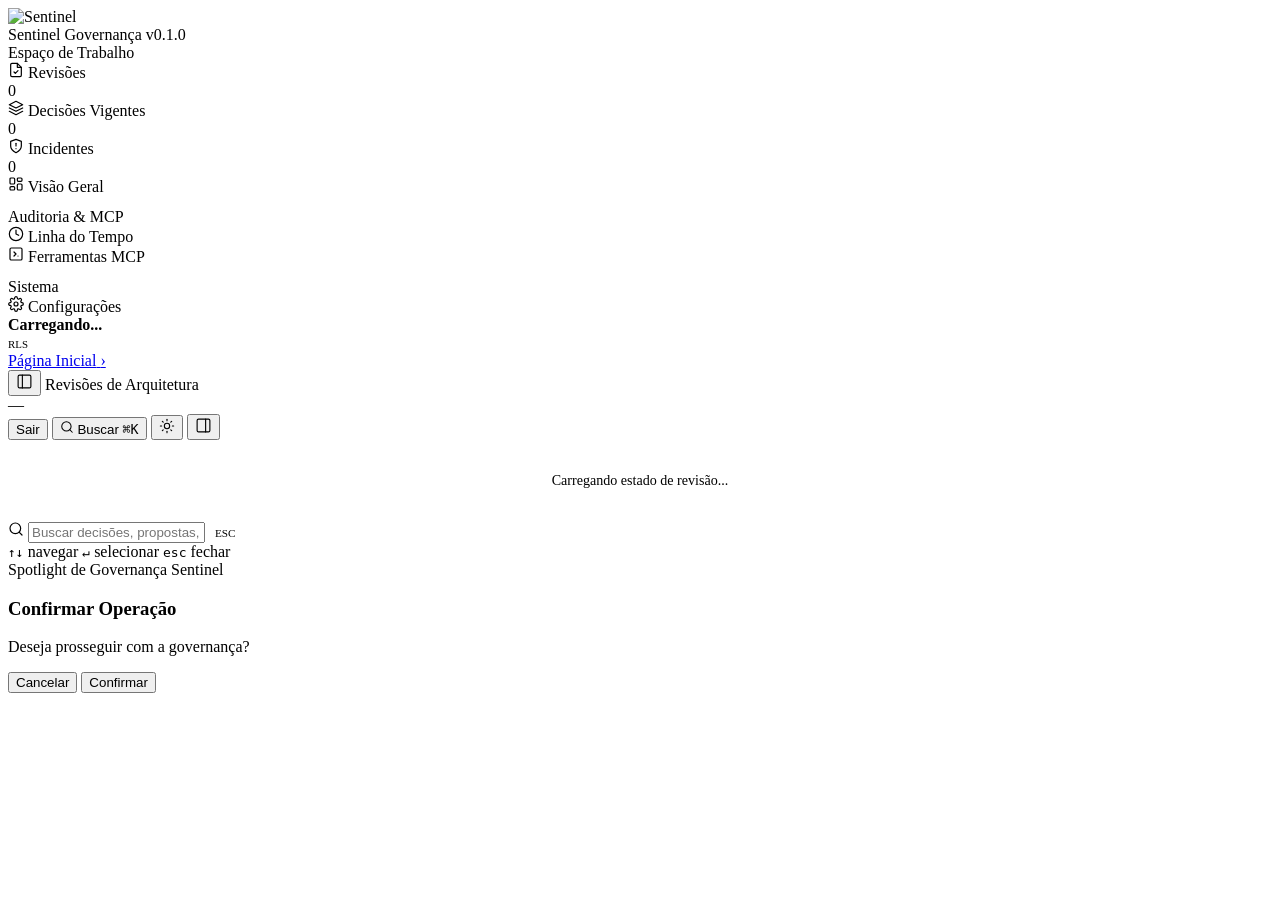
==== src/Sentinel.Api/WebReview/review.html @ 187f4f98 "feat: refatoracao completa de governanca, seguranca RLS, API admin, testes de integracao e simplific" ====
<!DOCTYPE html>
<html lang="pt-BR" data-theme="dark">
<head>
    <meta charset="UTF-8">
    <meta name="viewport" content="width=device-width, initial-scale=1.0">
    <title>Sentinel — Governança e Decisões de Arquitetura</title>
    <link rel="icon" href="/sentinel-verde.svg" type="image/svg+xml">
    <link rel="stylesheet" href="/css/tokens.css">
    <link rel="stylesheet" href="/css/app-shell.css">
    <link rel="stylesheet" href="/css/components.css">
    <link rel="stylesheet" href="/css/views.css">
    <script src="/js/theme-boot.js"></script>
    <script type="module" src="/js/review-boot.js"></script>
</head>
<body>
    <div class="app-viewport">
        <main class="macos-window">
            <aside class="macos-sidebar" id="macos-sidebar">
                <div>
                    <div class="sidebar-header">
                        <div class="sidebar-brand-mark">
                            <img src="/sentinel-verde.svg" alt="Sentinel">
                        </div>
                        <div class="sidebar-brand-text">
                            <span class="sidebar-brand-title">Sentinel</span>
                            <span class="sidebar-brand-badge">Governança v0.1.0</span>
                        </div>
                    </div>

                    <div class="sidebar-nav-scroll">
                        <div class="nav-group-title">Espaço de Trabalho</div>
                        <div class="nav-item active" data-view-nav="reviews">
                            <div class="nav-item-content">
                                <svg width="16" height="16" viewBox="0 0 24 24" fill="none" stroke="currentColor" stroke-width="1.8" stroke-linecap="round" stroke-linejoin="round"><path d="M14 2H6a2 2 0 0 0-2 2v16a2 2 0 0 0 2 2h12a2 2 0 0 0 2-2V8z"/><polyline points="14 2 14 8 20 8"/><path d="m9 15 2 2 4-4"/></svg>
                                <span>Revisões</span>
                            </div>
                            <span class="nav-item-count" id="count-reviews">0</span>
                        </div>
                        <div class="nav-item" data-view-nav="decisions">
                            <div class="nav-item-content">
                                <svg width="16" height="16" viewBox="0 0 24 24" fill="none" stroke="currentColor" stroke-width="1.8" stroke-linecap="round" stroke-linejoin="round"><polygon points="12 2 2 7 12 12 22 7 12 2"/><polyline points="2 17 12 22 22 17"/><polyline points="2 12 12 17 22 12"/></svg>
                                <span>Decisões Vigentes</span>
                            </div>
                            <span class="nav-item-count" id="count-decisions">0</span>
                        </div>
                        <div class="nav-item" data-view-nav="incidents">
                            <div class="nav-item-content">
                                <svg width="16" height="16" viewBox="0 0 24 24" fill="none" stroke="currentColor" stroke-width="1.8" stroke-linecap="round" stroke-linejoin="round"><path d="M12 22s8-4 8-10V5l-8-3-8 3v7c0 6 8 10 8 10z"/><line x1="12" y1="8" x2="12" y2="12"/><line x1="12" y1="16" x2="12.01" y2="16"/></svg>
                                <span>Incidentes</span>
                            </div>
                            <span class="nav-item-count" id="count-incidents">0</span>
                        </div>
                        <div class="nav-item" data-view-nav="overview">
                            <div class="nav-item-content">
                                <svg width="16" height="16" viewBox="0 0 24 24" fill="none" stroke="currentColor" stroke-width="1.8" stroke-linecap="round" stroke-linejoin="round"><rect width="7" height="9" x="3" y="3" rx="1.5"/><rect width="7" height="5" x="14" y="3" rx="1.5"/><rect width="7" height="9" x="14" y="12" rx="1.5"/><rect width="7" height="5" x="3" y="16" rx="1.5"/></svg>
                                <span>Visão Geral</span>
                            </div>
                        </div>

                        <div class="nav-group-title" style="margin-top:0.75rem;">Auditoria & MCP</div>
                        <div class="nav-item" data-view-nav="timeline">
                            <div class="nav-item-content">
                                <svg width="16" height="16" viewBox="0 0 24 24" fill="none" stroke="currentColor" stroke-width="1.8" stroke-linecap="round" stroke-linejoin="round"><circle cx="12" cy="12" r="10"/><polyline points="12 6 12 12 16 14"/></svg>
                                <span>Linha do Tempo</span>
                            </div>
                        </div>
                        <div class="nav-item" data-view-nav="mcp">
                            <div class="nav-item-content">
                                <svg width="16" height="16" viewBox="0 0 24 24" fill="none" stroke="currentColor" stroke-width="1.8" stroke-linecap="round" stroke-linejoin="round"><rect width="18" height="18" x="3" y="3" rx="2"/><path d="m9 9 3 3-3 3"/><path d="M15 15h.01"/></svg>
                                <span>Ferramentas MCP</span>
                            </div>
                        </div>

                        <div class="nav-group-title" style="margin-top:0.75rem;">Sistema</div>
                        <div class="nav-item" data-view-nav="settings">
                            <div class="nav-item-content">
                                <svg width="16" height="16" viewBox="0 0 24 24" fill="none" stroke="currentColor" stroke-width="1.8" stroke-linecap="round" stroke-linejoin="round"><circle cx="12" cy="12" r="3"/><path d="M19.4 15a1.65 1.65 0 0 0 .33 1.82l.06.06a2 2 0 0 1 0 2.83 2 2 0 0 1-2.83 0l-.06-.06a1.65 1.65 0 0 0-1.82-.33 1.65 1.65 0 0 0-1 1.51V21a2 2 0 0 1-2 2 2 2 0 0 1-2-2v-.09A1.65 1.65 0 0 0 9 19.4a1.65 1.65 0 0 0-1.82.33l-.06.06a2 2 0 0 1-2.83 0 2 2 0 0 1 0-2.83l.06-.06a1.65 1.65 0 0 0 .33-1.82 1.65 1.65 0 0 0-1.51-1H3a2 2 0 0 1-2-2 2 2 0 0 1 2-2h.09A1.65 1.65 0 0 0 4.6 9a1.65 1.65 0 0 0-.33-1.82l-.06-.06a2 2 0 0 1 0-2.83 2 2 0 0 1 2.83 0l.06.06a1.65 1.65 0 0 0 1.82.33H9a1.65 1.65 0 0 0 1-1.51V3a2 2 0 0 1 2-2 2 2 0 0 1 2 2v.09a1.65 1.65 0 0 0 1 1.51 1.65 1.65 0 0 0 1.82-.33l.06-.06a2 2 0 0 1 2.83 0 2 2 0 0 1 0 2.83l-.06.06a1.65 1.65 0 0 0-.33 1.82V9a1.65 1.65 0 0 0 1.51 1H21a2 2 0 0 1 2 2 2 2 0 0 1-2 2h-.09a1.65 1.65 0 0 0-1.51 1z"/></svg>
                                <span>Configurações</span>
                            </div>
                        </div>
                    </div>
                </div>

                <div class="sidebar-footer">
                    <div class="workspace-pill">
                        <div class="workspace-pill-left">
                            <span class="workspace-dot"></span>
                            <span id="workspace-selector"><span style="font-weight:600;">Carregando...</span></span>
                        </div>
                        <span style="font-family:var(--font-mono);font-size:0.68rem;color:var(--status-success);">RLS</span>
                    </div>
                    <a href="/" class="sidebar-home-link">
                        <span>Página Inicial</span>
                        <span>›</span>
                    </a>
                </div>
            </aside>

            <section class="macos-main">
                <header class="macos-toolbar">
                    <div class="toolbar-left">
                        <button id="sidebar-toggle-btn" class="toolbar-icon-btn active" title="Alternar Barra Lateral">
                            <svg width="17" height="17" viewBox="0 0 24 24" fill="none" stroke="currentColor" stroke-width="1.6" stroke-linecap="round" stroke-linejoin="round"><rect width="18" height="18" x="3" y="3" rx="2"/><path d="M9 3v18"/></svg>
                        </button>
                        <span class="toolbar-title" id="toolbar-view-title">Revisões de Arquitetura</span>
                    </div>
                    <div class="toolbar-right">
                        <div class="toolbar-user" id="toolbar-user" title="Usuário autenticado na sessão web">
                            <span class="toolbar-user-dot"></span>
                            <span class="toolbar-user-name" id="user-subject">—</span>
                            <span class="toolbar-user-role" id="user-role"></span>
                        </div>
                        <button id="logout-btn" type="button" class="toolbar-text-btn" data-action="logout" title="Encerrar sessão">Sair</button>
                        <button id="toolbar-search-trigger" class="toolbar-search-btn">
                            <svg width="14" height="14" viewBox="0 0 24 24" fill="none" stroke="currentColor" stroke-width="1.8" stroke-linecap="round" stroke-linejoin="round"><circle cx="11" cy="11" r="8"/><line x1="21" y1="21" x2="16.65" y2="16.65"/></svg>
                            <span>Buscar</span>
                            <kbd class="toolbar-search-kbd">⌘K</kbd>
                        </button>
                        <button id="theme-toggle-btn" class="toolbar-icon-btn" title="Alternar Tema">
                            <svg width="16" height="16" viewBox="0 0 24 24" fill="none" stroke="currentColor" stroke-width="1.6" stroke-linecap="round" stroke-linejoin="round"><circle cx="12" cy="12" r="4"/><path d="M12 2v2"/><path d="M12 20v2"/><path d="m4.93 4.93 1.41 1.41"/><path d="m17.66 17.66 1.41 1.41"/><path d="M2 12h2"/><path d="M20 12h2"/><path d="m6.34 17.66-1.41 1.41"/><path d="m19.07 4.93-1.41 1.41"/></svg>
                        </button>
                        <button id="inspector-toggle-btn" class="toolbar-icon-btn active" title="Alternar Painel Inspetor">
                            <svg width="17" height="17" viewBox="0 0 24 24" fill="none" stroke="currentColor" stroke-width="1.6" stroke-linecap="round" stroke-linejoin="round"><rect width="18" height="18" x="3" y="3" rx="2"/><path d="M15 3v18"/></svg>
                        </button>
                    </div>
                </header>

                <div class="content-body" id="content-body">
                    <div style="flex:1;display:flex;align-items:center;justify-content:center;padding:2rem;color:var(--text-tertiary);font-size:0.88rem;">Carregando estado de revisão...</div>
                </div>
            </section>

            <aside class="macos-inspector" id="macos-inspector">
            </aside>
        </main>
    </div>

    <div id="command-palette" class="command-palette-backdrop">
        <div class="command-palette-box">
            <div class="command-search-wrap">
                <svg width="16" height="16" viewBox="0 0 24 24" fill="none" stroke="currentColor" stroke-width="1.8" stroke-linecap="round" stroke-linejoin="round" style="color:var(--text-tertiary);"><circle cx="11" cy="11" r="8"/><line x1="21" y1="21" x2="16.65" y2="16.65"/></svg>
                <input id="command-search-input" class="command-search-input" type="text" placeholder="Buscar decisões, propostas, incidentes ou comandos..." autocomplete="off">
                <span style="font-family:var(--font-mono);font-size:0.7rem;color:var(--text-tertiary);background:var(--bg-surface-secondary);padding:2px 6px;border-radius:4px;">ESC</span>
            </div>
            <div id="command-results" class="command-results-scroll">
            </div>
            <div class="command-footer">
                <div class="command-shortcuts">
                    <span><kbd>↑</kbd><kbd>↓</kbd> navegar</span>
                    <span><kbd>↵</kbd> selecionar</span>
                    <span><kbd>esc</kbd> fechar</span>
                </div>
                <span>Spotlight de Governança Sentinel</span>
            </div>
        </div>
    </div>

    <div id="modal-dialog" class="modal-dialog-backdrop">
        <div class="modal-dialog-box">
            <div>
                <h3 id="modal-title" class="modal-dialog-title">Confirmar Operação</h3>
                <p id="modal-desc" class="modal-dialog-desc" style="margin-top:0.4rem;">Deseja prosseguir com a governança?</p>
            </div>
            <div id="modal-input-wrap" style="display:none;">
                <textarea id="modal-reason-input" class="modal-dialog-textarea" maxlength="1000" aria-describedby="modal-reason-hint" placeholder="Descreva a justificativa técnica para o arquivamento da proposta..."></textarea>
                <div id="modal-reason-hint" class="modal-reason-hint" aria-live="polite">0/1000</div>
            </div>
            <div class="modal-dialog-actions">
                <button id="modal-cancel-btn" class="btn-macos btn-macos-secondary">Cancelar</button>
                <button id="modal-confirm-btn" class="btn-macos btn-macos-primary">Confirmar</button>
            </div>
        </div>
    </div>

    <div id="toast-container" class="toast-container"></div>

</body>
</html>
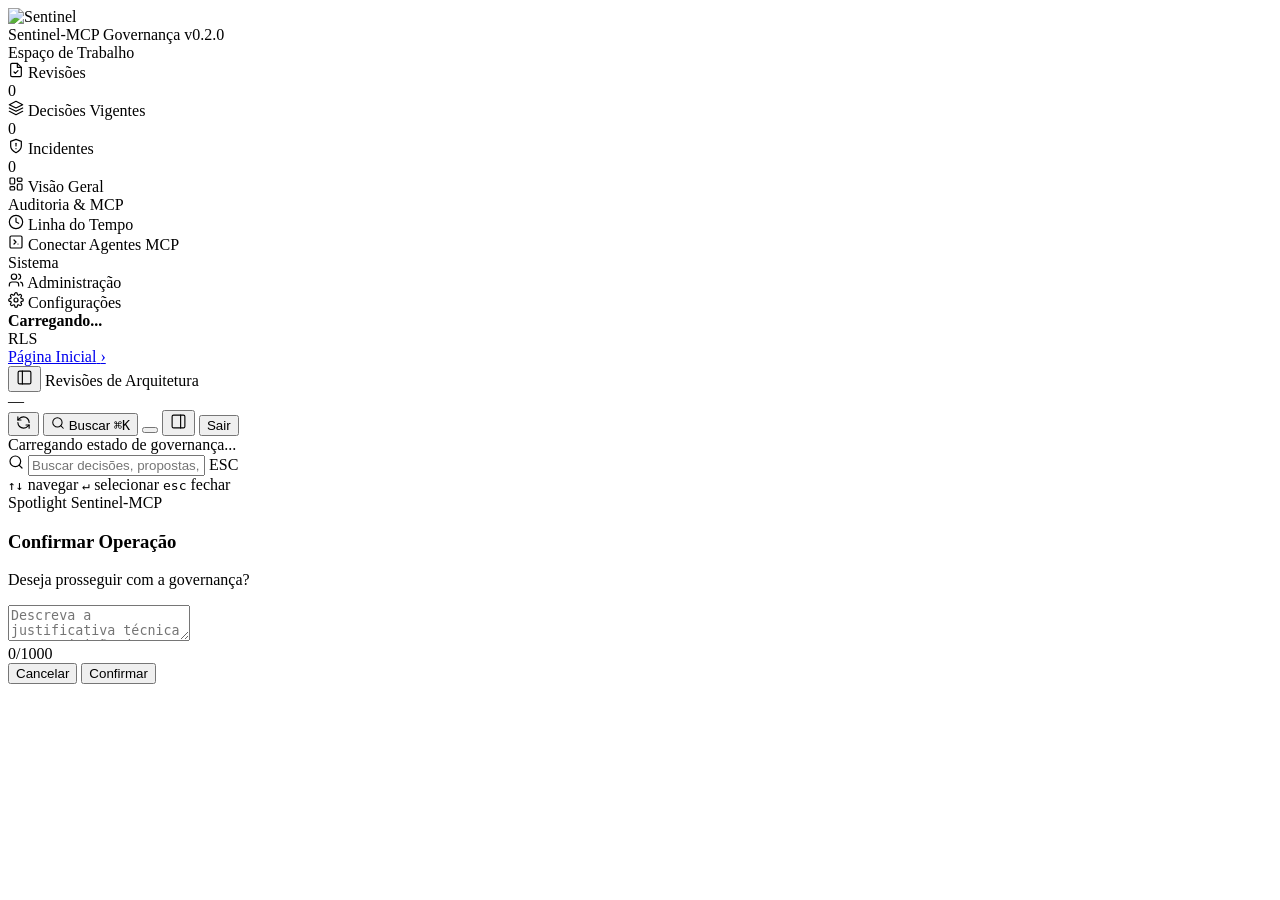
==== commit cc77c305: "feat: interoperabilidade MCP multi-modelo (Codex/STDIO/SDK), nova UI web, correcoes admin/RLS e docu" ====
--- a/src/Sentinel.Api/WebReview/review.html
+++ b/src/Sentinel.Api/WebReview/review.html
@@ -3,7 +3,7 @@
 <head>
     <meta charset="UTF-8">
     <meta name="viewport" content="width=device-width, initial-scale=1.0">
-    <title>Sentinel — Governança e Decisões de Arquitetura</title>
+    <title>Sentinel-MCP — Console de Governança</title>
     <link rel="icon" href="/sentinel-verde.svg" type="image/svg+xml">
     <link rel="stylesheet" href="/css/tokens.css">
     <link rel="stylesheet" href="/css/app-shell.css">
@@ -16,63 +16,69 @@
     <div class="app-viewport">
         <main class="macos-window">
             <aside class="macos-sidebar" id="macos-sidebar">
-                <div>
+                <div class="sidebar-top">
                     <div class="sidebar-header">
                         <div class="sidebar-brand-mark">
                             <img src="/sentinel-verde.svg" alt="Sentinel">
                         </div>
                         <div class="sidebar-brand-text">
-                            <span class="sidebar-brand-title">Sentinel</span>
-                            <span class="sidebar-brand-badge">Governança v0.1.0</span>
+                            <span class="sidebar-brand-title">Sentinel-MCP</span>
+                            <span class="sidebar-brand-badge">Governança v0.2.0</span>
                         </div>
                     </div>
 
                     <div class="sidebar-nav-scroll">
                         <div class="nav-group-title">Espaço de Trabalho</div>
-                        <div class="nav-item active" data-view-nav="reviews">
+                        <div class="nav-item active" data-view-nav="reviews" role="button" tabindex="0">
                             <div class="nav-item-content">
                                 <svg width="16" height="16" viewBox="0 0 24 24" fill="none" stroke="currentColor" stroke-width="1.8" stroke-linecap="round" stroke-linejoin="round"><path d="M14 2H6a2 2 0 0 0-2 2v16a2 2 0 0 0 2 2h12a2 2 0 0 0 2-2V8z"/><polyline points="14 2 14 8 20 8"/><path d="m9 15 2 2 4-4"/></svg>
                                 <span>Revisões</span>
                             </div>
                             <span class="nav-item-count" id="count-reviews">0</span>
                         </div>
-                        <div class="nav-item" data-view-nav="decisions">
+                        <div class="nav-item" data-view-nav="decisions" role="button" tabindex="0">
                             <div class="nav-item-content">
                                 <svg width="16" height="16" viewBox="0 0 24 24" fill="none" stroke="currentColor" stroke-width="1.8" stroke-linecap="round" stroke-linejoin="round"><polygon points="12 2 2 7 12 12 22 7 12 2"/><polyline points="2 17 12 22 22 17"/><polyline points="2 12 12 17 22 12"/></svg>
                                 <span>Decisões Vigentes</span>
                             </div>
                             <span class="nav-item-count" id="count-decisions">0</span>
                         </div>
-                        <div class="nav-item" data-view-nav="incidents">
+                        <div class="nav-item" data-view-nav="incidents" role="button" tabindex="0">
                             <div class="nav-item-content">
                                 <svg width="16" height="16" viewBox="0 0 24 24" fill="none" stroke="currentColor" stroke-width="1.8" stroke-linecap="round" stroke-linejoin="round"><path d="M12 22s8-4 8-10V5l-8-3-8 3v7c0 6 8 10 8 10z"/><line x1="12" y1="8" x2="12" y2="12"/><line x1="12" y1="16" x2="12.01" y2="16"/></svg>
                                 <span>Incidentes</span>
                             </div>
                             <span class="nav-item-count" id="count-incidents">0</span>
                         </div>
-                        <div class="nav-item" data-view-nav="overview">
+                        <div class="nav-item" data-view-nav="overview" role="button" tabindex="0">
                             <div class="nav-item-content">
                                 <svg width="16" height="16" viewBox="0 0 24 24" fill="none" stroke="currentColor" stroke-width="1.8" stroke-linecap="round" stroke-linejoin="round"><rect width="7" height="9" x="3" y="3" rx="1.5"/><rect width="7" height="5" x="14" y="3" rx="1.5"/><rect width="7" height="9" x="14" y="12" rx="1.5"/><rect width="7" height="5" x="3" y="16" rx="1.5"/></svg>
                                 <span>Visão Geral</span>
                             </div>
                         </div>
 
-                        <div class="nav-group-title" style="margin-top:0.75rem;">Auditoria & MCP</div>
-                        <div class="nav-item" data-view-nav="timeline">
+                        <div class="nav-group-title nav-group-spaced">Auditoria &amp; MCP</div>
+                        <div class="nav-item" data-view-nav="timeline" role="button" tabindex="0">
                             <div class="nav-item-content">
                                 <svg width="16" height="16" viewBox="0 0 24 24" fill="none" stroke="currentColor" stroke-width="1.8" stroke-linecap="round" stroke-linejoin="round"><circle cx="12" cy="12" r="10"/><polyline points="12 6 12 12 16 14"/></svg>
                                 <span>Linha do Tempo</span>
                             </div>
                         </div>
-                        <div class="nav-item" data-view-nav="mcp">
+                        <div class="nav-item" data-view-nav="mcp" role="button" tabindex="0">
                             <div class="nav-item-content">
                                 <svg width="16" height="16" viewBox="0 0 24 24" fill="none" stroke="currentColor" stroke-width="1.8" stroke-linecap="round" stroke-linejoin="round"><rect width="18" height="18" x="3" y="3" rx="2"/><path d="m9 9 3 3-3 3"/><path d="M15 15h.01"/></svg>
-                                <span>Ferramentas MCP</span>
+                                <span>Conectar Agentes MCP</span>
                             </div>
                         </div>
 
-                        <div class="nav-group-title" style="margin-top:0.75rem;">Sistema</div>
-                        <div class="nav-item" data-view-nav="settings">
+                        <div class="nav-group-title nav-group-spaced">Sistema</div>
+                        <div class="nav-item" data-view-nav="admin" role="button" tabindex="0">
+                            <div class="nav-item-content">
+                                <svg width="16" height="16" viewBox="0 0 24 24" fill="none" stroke="currentColor" stroke-width="1.8" stroke-linecap="round" stroke-linejoin="round"><path d="M16 21v-2a4 4 0 0 0-4-4H6a4 4 0 0 0-4 4v2"/><circle cx="9" cy="7" r="4"/><path d="M22 21v-2a4 4 0 0 0-3-3.87"/><path d="M16 3.13a4 4 0 0 1 0 7.75"/></svg>
+                                <span>Administração</span>
+                            </div>
+                        </div>
+                        <div class="nav-item" data-view-nav="settings" role="button" tabindex="0">
                             <div class="nav-item-content">
                                 <svg width="16" height="16" viewBox="0 0 24 24" fill="none" stroke="currentColor" stroke-width="1.8" stroke-linecap="round" stroke-linejoin="round"><circle cx="12" cy="12" r="3"/><path d="M19.4 15a1.65 1.65 0 0 0 .33 1.82l.06.06a2 2 0 0 1 0 2.83 2 2 0 0 1-2.83 0l-.06-.06a1.65 1.65 0 0 0-1.82-.33 1.65 1.65 0 0 0-1 1.51V21a2 2 0 0 1-2 2 2 2 0 0 1-2-2v-.09A1.65 1.65 0 0 0 9 19.4a1.65 1.65 0 0 0-1.82.33l-.06.06a2 2 0 0 1-2.83 0 2 2 0 0 1 0-2.83l.06-.06a1.65 1.65 0 0 0 .33-1.82 1.65 1.65 0 0 0-1.51-1H3a2 2 0 0 1-2-2 2 2 0 0 1 2-2h.09A1.65 1.65 0 0 0 4.6 9a1.65 1.65 0 0 0-.33-1.82l-.06-.06a2 2 0 0 1 0-2.83 2 2 0 0 1 2.83 0l.06.06a1.65 1.65 0 0 0 1.82.33H9a1.65 1.65 0 0 0 1-1.51V3a2 2 0 0 1 2-2 2 2 0 0 1 2 2v.09a1.65 1.65 0 0 0 1 1.51 1.65 1.65 0 0 0 1.82-.33l.06-.06a2 2 0 0 1 2.83 0 2 2 0 0 1 0 2.83l-.06.06a1.65 1.65 0 0 0-.33 1.82V9a1.65 1.65 0 0 0 1.51 1H21a2 2 0 0 1 2 2 2 2 0 0 1-2 2h-.09a1.65 1.65 0 0 0-1.51 1z"/></svg>
                                 <span>Configurações</span>
@@ -87,11 +93,11 @@
                             <span class="workspace-dot"></span>
                             <span id="workspace-selector"><span style="font-weight:600;">Carregando...</span></span>
                         </div>
-                        <span style="font-family:var(--font-mono);font-size:0.68rem;color:var(--status-success);">RLS</span>
+                        <span class="workspace-rls-tag">RLS</span>
                     </div>
                     <a href="/" class="sidebar-home-link">
                         <span>Página Inicial</span>
-                        <span>›</span>
+                        <span>&rsaquo;</span>
                     </a>
                 </div>
             </aside>
@@ -99,7 +105,7 @@
             <section class="macos-main">
                 <header class="macos-toolbar">
                     <div class="toolbar-left">
-                        <button id="sidebar-toggle-btn" class="toolbar-icon-btn active" title="Alternar Barra Lateral">
+                        <button id="sidebar-toggle-btn" type="button" class="toolbar-icon-btn active" title="Alternar Barra Lateral">
                             <svg width="17" height="17" viewBox="0 0 24 24" fill="none" stroke="currentColor" stroke-width="1.6" stroke-linecap="round" stroke-linejoin="round"><rect width="18" height="18" x="3" y="3" rx="2"/><path d="M9 3v18"/></svg>
                         </button>
                         <span class="toolbar-title" id="toolbar-view-title">Revisões de Arquitetura</span>
@@ -107,31 +113,31 @@
                     <div class="toolbar-right">
                         <div class="toolbar-user" id="toolbar-user" title="Usuário autenticado na sessão web">
                             <span class="toolbar-user-dot"></span>
-                            <span class="toolbar-user-name" id="user-subject">—</span>
+                            <span class="toolbar-user-name" id="user-subject">&mdash;</span>
                             <span class="toolbar-user-role" id="user-role"></span>
                         </div>
-                        <button id="logout-btn" type="button" class="toolbar-text-btn" data-action="logout" title="Encerrar sessão">Sair</button>
-                        <button id="toolbar-search-trigger" class="toolbar-search-btn">
+                        <button id="refresh-state-btn" type="button" class="toolbar-icon-btn" data-action="refresh-state" title="Atualizar dados do servidor">
+                            <svg width="15" height="15" viewBox="0 0 24 24" fill="none" stroke="currentColor" stroke-width="1.8" stroke-linecap="round" stroke-linejoin="round"><path d="M21 12a9 9 0 0 0-9-9 9.75 9.75 0 0 0-6.74 2.74L3 8"/><path d="M3 3v5h5"/><path d="M3 12a9 9 0 0 0 9 9 9.75 9.75 0 0 0 6.74-2.74L21 16"/><path d="M16 16h5v5"/></svg>
+                        </button>
+                        <button id="toolbar-search-trigger" type="button" class="toolbar-search-btn">
                             <svg width="14" height="14" viewBox="0 0 24 24" fill="none" stroke="currentColor" stroke-width="1.8" stroke-linecap="round" stroke-linejoin="round"><circle cx="11" cy="11" r="8"/><line x1="21" y1="21" x2="16.65" y2="16.65"/></svg>
                             <span>Buscar</span>
-                            <kbd class="toolbar-search-kbd">⌘K</kbd>
+                            <kbd class="toolbar-search-kbd">&#8984;K</kbd>
                         </button>
-                        <button id="theme-toggle-btn" class="toolbar-icon-btn" title="Alternar Tema">
-                            <svg width="16" height="16" viewBox="0 0 24 24" fill="none" stroke="currentColor" stroke-width="1.6" stroke-linecap="round" stroke-linejoin="round"><circle cx="12" cy="12" r="4"/><path d="M12 2v2"/><path d="M12 20v2"/><path d="m4.93 4.93 1.41 1.41"/><path d="m17.66 17.66 1.41 1.41"/><path d="M2 12h2"/><path d="M20 12h2"/><path d="m6.34 17.66-1.41 1.41"/><path d="m19.07 4.93-1.41 1.41"/></svg>
-                        </button>
-                        <button id="inspector-toggle-btn" class="toolbar-icon-btn active" title="Alternar Painel Inspetor">
+                        <button id="theme-toggle-btn" type="button" class="toolbar-icon-btn" title="Alternar Tema"></button>
+                        <button id="inspector-toggle-btn" type="button" class="toolbar-icon-btn active" title="Alternar Painel Inspetor">
                             <svg width="17" height="17" viewBox="0 0 24 24" fill="none" stroke="currentColor" stroke-width="1.6" stroke-linecap="round" stroke-linejoin="round"><rect width="18" height="18" x="3" y="3" rx="2"/><path d="M15 3v18"/></svg>
                         </button>
+                        <button id="logout-btn" type="button" class="toolbar-text-btn" data-action="logout" title="Encerrar sessão">Sair</button>
                     </div>
                 </header>
 
                 <div class="content-body" id="content-body">
-                    <div style="flex:1;display:flex;align-items:center;justify-content:center;padding:2rem;color:var(--text-tertiary);font-size:0.88rem;">Carregando estado de revisão...</div>
+                    <div class="content-loading-state">Carregando estado de governança...</div>
                 </div>
             </section>
 
-            <aside class="macos-inspector" id="macos-inspector">
-            </aside>
+            <aside class="macos-inspector" id="macos-inspector"></aside>
         </main>
     </div>
 
@@ -140,17 +146,16 @@
             <div class="command-search-wrap">
                 <svg width="16" height="16" viewBox="0 0 24 24" fill="none" stroke="currentColor" stroke-width="1.8" stroke-linecap="round" stroke-linejoin="round" style="color:var(--text-tertiary);"><circle cx="11" cy="11" r="8"/><line x1="21" y1="21" x2="16.65" y2="16.65"/></svg>
                 <input id="command-search-input" class="command-search-input" type="text" placeholder="Buscar decisões, propostas, incidentes ou comandos..." autocomplete="off">
-                <span style="font-family:var(--font-mono);font-size:0.7rem;color:var(--text-tertiary);background:var(--bg-surface-secondary);padding:2px 6px;border-radius:4px;">ESC</span>
+                <span class="command-esc-badge">ESC</span>
             </div>
-            <div id="command-results" class="command-results-scroll">
-            </div>
+            <div id="command-results" class="command-results-scroll"></div>
             <div class="command-footer">
                 <div class="command-shortcuts">
-                    <span><kbd>↑</kbd><kbd>↓</kbd> navegar</span>
-                    <span><kbd>↵</kbd> selecionar</span>
+                    <span><kbd>&uarr;</kbd><kbd>&darr;</kbd> navegar</span>
+                    <span><kbd>&crarr;</kbd> selecionar</span>
                     <span><kbd>esc</kbd> fechar</span>
                 </div>
-                <span>Spotlight de Governança Sentinel</span>
+                <span>Spotlight Sentinel-MCP</span>
             </div>
         </div>
     </div>
@@ -159,20 +164,19 @@
         <div class="modal-dialog-box">
             <div>
                 <h3 id="modal-title" class="modal-dialog-title">Confirmar Operação</h3>
-                <p id="modal-desc" class="modal-dialog-desc" style="margin-top:0.4rem;">Deseja prosseguir com a governança?</p>
+                <p id="modal-desc" class="modal-dialog-desc">Deseja prosseguir com a governança?</p>
             </div>
-            <div id="modal-input-wrap" style="display:none;">
-                <textarea id="modal-reason-input" class="modal-dialog-textarea" maxlength="1000" aria-describedby="modal-reason-hint" placeholder="Descreva a justificativa técnica para o arquivamento da proposta..."></textarea>
+            <div id="modal-input-wrap" class="modal-dialog-input-wrap">
+                <textarea id="modal-reason-input" class="modal-dialog-textarea" maxlength="1000" aria-describedby="modal-reason-hint" placeholder="Descreva a justificativa técnica para rejeição da proposta..."></textarea>
                 <div id="modal-reason-hint" class="modal-reason-hint" aria-live="polite">0/1000</div>
             </div>
             <div class="modal-dialog-actions">
-                <button id="modal-cancel-btn" class="btn-macos btn-macos-secondary">Cancelar</button>
-                <button id="modal-confirm-btn" class="btn-macos btn-macos-primary">Confirmar</button>
+                <button id="modal-cancel-btn" type="button" class="btn-macos btn-macos-secondary">Cancelar</button>
+                <button id="modal-confirm-btn" type="button" class="btn-macos btn-macos-primary">Confirmar</button>
             </div>
         </div>
     </div>
 
     <div id="toast-container" class="toast-container"></div>
-
 </body>
 </html>
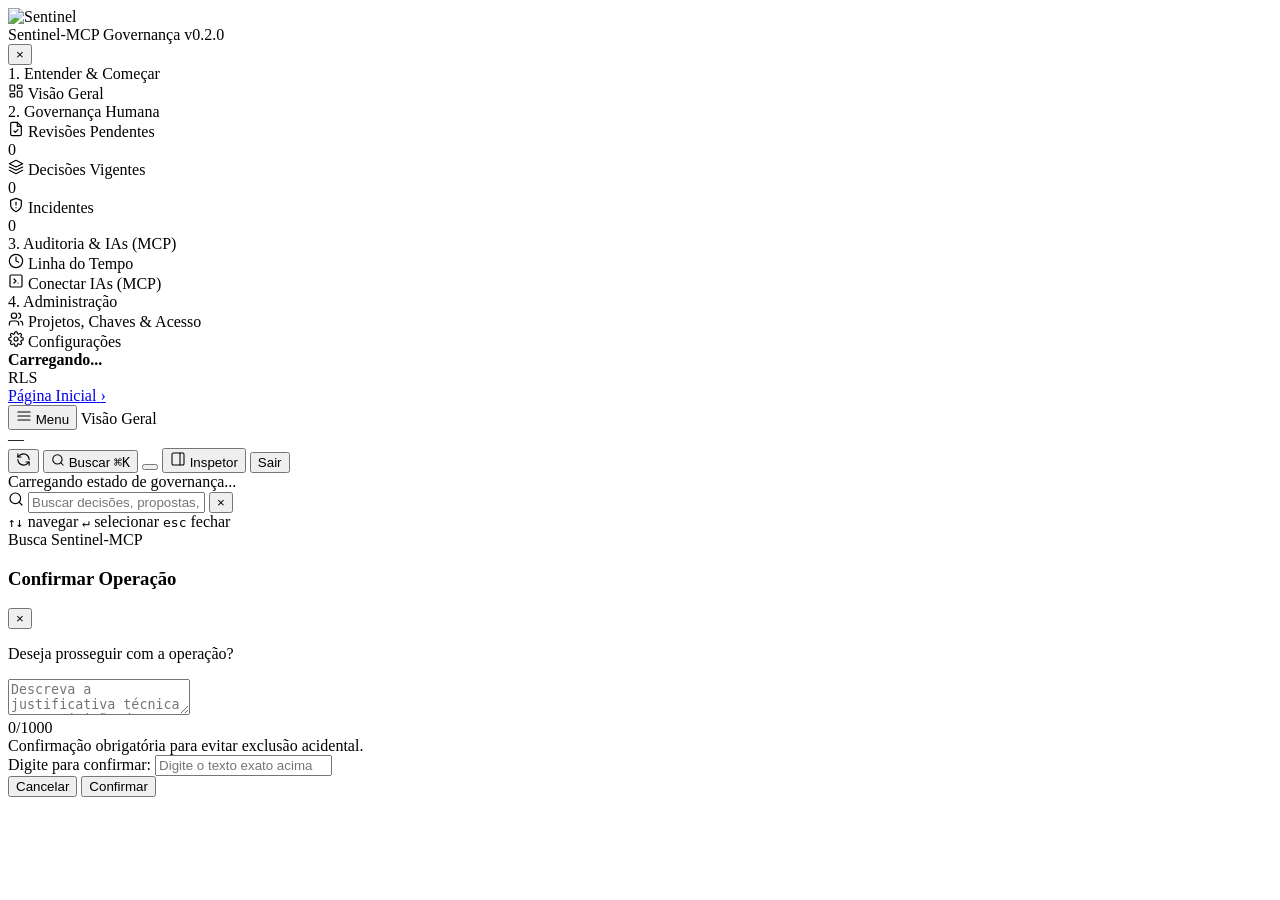
==== commit 0b317a85: "feat: remove mocks, add local setup/API keys, responsive UI, and password visibility confirmation" ====
--- a/src/Sentinel.Api/WebReview/review.html
+++ b/src/Sentinel.Api/WebReview/review.html
@@ -14,25 +14,38 @@
 </head>
 <body>
     <div class="app-viewport">
-        <main class="macos-window">
-            <aside class="macos-sidebar" id="macos-sidebar">
+        <main class="macos-window" id="app-window">
+            <div id="drawer-backdrop" class="drawer-backdrop" aria-hidden="true"></div>
+
+            <aside class="macos-sidebar" id="macos-sidebar" aria-label="Menu Lateral de Navegação">
                 <div class="sidebar-top">
                     <div class="sidebar-header">
-                        <div class="sidebar-brand-mark">
-                            <img src="/sentinel-verde.svg" alt="Sentinel">
-                        </div>
-                        <div class="sidebar-brand-text">
-                            <span class="sidebar-brand-title">Sentinel-MCP</span>
-                            <span class="sidebar-brand-badge">Governança v0.2.0</span>
-                        </div>
+                        <div class="sidebar-brand-group">
+                            <div class="sidebar-brand-mark">
+                                <img src="/sentinel-verde.svg" alt="Sentinel">
+                            </div>
+                            <div class="sidebar-brand-text">
+                                <span class="sidebar-brand-title">Sentinel-MCP</span>
+                                <span class="sidebar-brand-badge">Governança v0.2.0</span>
+                            </div>
+                        </div>
+                        <button id="sidebar-close-btn" type="button" class="panel-close-btn" title="Fechar menu lateral" aria-label="Fechar menu lateral">&times;</button>
                     </div>
 
                     <div class="sidebar-nav-scroll">
-                        <div class="nav-group-title">Espaço de Trabalho</div>
-                        <div class="nav-item active" data-view-nav="reviews" role="button" tabindex="0">
+                        <div class="nav-group-title">1. Entender &amp; Começar</div>
+                        <div class="nav-item active" data-view-nav="overview" role="button" tabindex="0">
+                            <div class="nav-item-content">
+                                <svg width="16" height="16" viewBox="0 0 24 24" fill="none" stroke="currentColor" stroke-width="1.8" stroke-linecap="round" stroke-linejoin="round"><rect width="7" height="9" x="3" y="3" rx="1.5"/><rect width="7" height="5" x="14" y="3" rx="1.5"/><rect width="7" height="9" x="14" y="12" rx="1.5"/><rect width="7" height="5" x="3" y="16" rx="1.5"/></svg>
+                                <span>Visão Geral</span>
+                            </div>
+                        </div>
+
+                        <div class="nav-group-title nav-group-spaced">2. Governança Humana</div>
+                        <div class="nav-item" data-view-nav="reviews" role="button" tabindex="0">
                             <div class="nav-item-content">
                                 <svg width="16" height="16" viewBox="0 0 24 24" fill="none" stroke="currentColor" stroke-width="1.8" stroke-linecap="round" stroke-linejoin="round"><path d="M14 2H6a2 2 0 0 0-2 2v16a2 2 0 0 0 2 2h12a2 2 0 0 0 2-2V8z"/><polyline points="14 2 14 8 20 8"/><path d="m9 15 2 2 4-4"/></svg>
-                                <span>Revisões</span>
+                                <span>Revisões Pendentes</span>
                             </div>
                             <span class="nav-item-count" id="count-reviews">0</span>
                         </div>
@@ -50,14 +63,8 @@
                             </div>
                             <span class="nav-item-count" id="count-incidents">0</span>
                         </div>
-                        <div class="nav-item" data-view-nav="overview" role="button" tabindex="0">
-                            <div class="nav-item-content">
-                                <svg width="16" height="16" viewBox="0 0 24 24" fill="none" stroke="currentColor" stroke-width="1.8" stroke-linecap="round" stroke-linejoin="round"><rect width="7" height="9" x="3" y="3" rx="1.5"/><rect width="7" height="5" x="14" y="3" rx="1.5"/><rect width="7" height="9" x="14" y="12" rx="1.5"/><rect width="7" height="5" x="3" y="16" rx="1.5"/></svg>
-                                <span>Visão Geral</span>
-                            </div>
-                        </div>
-
-                        <div class="nav-group-title nav-group-spaced">Auditoria &amp; MCP</div>
+
+                        <div class="nav-group-title nav-group-spaced">3. Auditoria &amp; IAs (MCP)</div>
                         <div class="nav-item" data-view-nav="timeline" role="button" tabindex="0">
                             <div class="nav-item-content">
                                 <svg width="16" height="16" viewBox="0 0 24 24" fill="none" stroke="currentColor" stroke-width="1.8" stroke-linecap="round" stroke-linejoin="round"><circle cx="12" cy="12" r="10"/><polyline points="12 6 12 12 16 14"/></svg>
@@ -67,15 +74,15 @@
                         <div class="nav-item" data-view-nav="mcp" role="button" tabindex="0">
                             <div class="nav-item-content">
                                 <svg width="16" height="16" viewBox="0 0 24 24" fill="none" stroke="currentColor" stroke-width="1.8" stroke-linecap="round" stroke-linejoin="round"><rect width="18" height="18" x="3" y="3" rx="2"/><path d="m9 9 3 3-3 3"/><path d="M15 15h.01"/></svg>
-                                <span>Conectar Agentes MCP</span>
-                            </div>
-                        </div>
-
-                        <div class="nav-group-title nav-group-spaced">Sistema</div>
+                                <span>Conectar IAs (MCP)</span>
+                            </div>
+                        </div>
+
+                        <div class="nav-group-title nav-group-spaced">4. Administração</div>
                         <div class="nav-item" data-view-nav="admin" role="button" tabindex="0">
                             <div class="nav-item-content">
                                 <svg width="16" height="16" viewBox="0 0 24 24" fill="none" stroke="currentColor" stroke-width="1.8" stroke-linecap="round" stroke-linejoin="round"><path d="M16 21v-2a4 4 0 0 0-4-4H6a4 4 0 0 0-4 4v2"/><circle cx="9" cy="7" r="4"/><path d="M22 21v-2a4 4 0 0 0-3-3.87"/><path d="M16 3.13a4 4 0 0 1 0 7.75"/></svg>
-                                <span>Administração</span>
+                                <span>Projetos, Chaves &amp; Acesso</span>
                             </div>
                         </div>
                         <div class="nav-item" data-view-nav="settings" role="button" tabindex="0">
@@ -105,10 +112,11 @@
             <section class="macos-main">
                 <header class="macos-toolbar">
                     <div class="toolbar-left">
-                        <button id="sidebar-toggle-btn" type="button" class="toolbar-icon-btn active" title="Alternar Barra Lateral">
-                            <svg width="17" height="17" viewBox="0 0 24 24" fill="none" stroke="currentColor" stroke-width="1.6" stroke-linecap="round" stroke-linejoin="round"><rect width="18" height="18" x="3" y="3" rx="2"/><path d="M9 3v18"/></svg>
-                        </button>
-                        <span class="toolbar-title" id="toolbar-view-title">Revisões de Arquitetura</span>
+                        <button id="sidebar-toggle-btn" type="button" class="toolbar-toggle-btn active" title="Abrir ou recolher Menu Lateral" aria-expanded="true">
+                            <svg width="16" height="16" viewBox="0 0 24 24" fill="none" stroke="currentColor" stroke-width="1.8" stroke-linecap="round" stroke-linejoin="round"><line x1="3" y1="6" x2="21" y2="6"/><line x1="3" y1="12" x2="21" y2="12"/><line x1="3" y1="18" x2="21" y2="18"/></svg>
+                            <span>Menu</span>
+                        </button>
+                        <span class="toolbar-title" id="toolbar-view-title">Visão Geral</span>
                     </div>
                     <div class="toolbar-right">
                         <div class="toolbar-user" id="toolbar-user" title="Usuário autenticado na sessão web">
@@ -116,17 +124,18 @@
                             <span class="toolbar-user-name" id="user-subject">&mdash;</span>
                             <span class="toolbar-user-role" id="user-role"></span>
                         </div>
-                        <button id="refresh-state-btn" type="button" class="toolbar-icon-btn" data-action="refresh-state" title="Atualizar dados do servidor">
+                        <button id="refresh-state-btn" type="button" class="toolbar-icon-btn" data-action="refresh-state" title="Atualizar dados do servidor" aria-label="Atualizar dados">
                             <svg width="15" height="15" viewBox="0 0 24 24" fill="none" stroke="currentColor" stroke-width="1.8" stroke-linecap="round" stroke-linejoin="round"><path d="M21 12a9 9 0 0 0-9-9 9.75 9.75 0 0 0-6.74 2.74L3 8"/><path d="M3 3v5h5"/><path d="M3 12a9 9 0 0 0 9 9 9.75 9.75 0 0 0 6.74-2.74L21 16"/><path d="M16 16h5v5"/></svg>
                         </button>
-                        <button id="toolbar-search-trigger" type="button" class="toolbar-search-btn">
+                        <button id="toolbar-search-trigger" type="button" class="toolbar-search-btn" title="Busca rápida">
                             <svg width="14" height="14" viewBox="0 0 24 24" fill="none" stroke="currentColor" stroke-width="1.8" stroke-linecap="round" stroke-linejoin="round"><circle cx="11" cy="11" r="8"/><line x1="21" y1="21" x2="16.65" y2="16.65"/></svg>
                             <span>Buscar</span>
                             <kbd class="toolbar-search-kbd">&#8984;K</kbd>
                         </button>
-                        <button id="theme-toggle-btn" type="button" class="toolbar-icon-btn" title="Alternar Tema"></button>
-                        <button id="inspector-toggle-btn" type="button" class="toolbar-icon-btn active" title="Alternar Painel Inspetor">
-                            <svg width="17" height="17" viewBox="0 0 24 24" fill="none" stroke="currentColor" stroke-width="1.6" stroke-linecap="round" stroke-linejoin="round"><rect width="18" height="18" x="3" y="3" rx="2"/><path d="M15 3v18"/></svg>
+                        <button id="theme-toggle-btn" type="button" class="toolbar-icon-btn" title="Alternar Tema" aria-label="Alternar Tema"></button>
+                        <button id="inspector-toggle-btn" type="button" class="toolbar-toggle-btn active" title="Abrir ou fechar Inspetor Técnico" aria-expanded="true">
+                            <svg width="16" height="16" viewBox="0 0 24 24" fill="none" stroke="currentColor" stroke-width="1.6" stroke-linecap="round" stroke-linejoin="round"><rect width="18" height="18" x="3" y="3" rx="2"/><path d="M15 3v18"/></svg>
+                            <span class="hide-on-xs">Inspetor</span>
                         </button>
                         <button id="logout-btn" type="button" class="toolbar-text-btn" data-action="logout" title="Encerrar sessão">Sair</button>
                     </div>
@@ -137,16 +146,16 @@
                 </div>
             </section>
 
-            <aside class="macos-inspector" id="macos-inspector"></aside>
+            <aside class="macos-inspector" id="macos-inspector" aria-label="Inspetor Técnico Lateral"></aside>
         </main>
     </div>
 
-    <div id="command-palette" class="command-palette-backdrop">
+    <div id="command-palette" class="command-palette-backdrop" role="dialog" aria-modal="true" aria-label="Busca rápida">
         <div class="command-palette-box">
             <div class="command-search-wrap">
                 <svg width="16" height="16" viewBox="0 0 24 24" fill="none" stroke="currentColor" stroke-width="1.8" stroke-linecap="round" stroke-linejoin="round" style="color:var(--text-tertiary);"><circle cx="11" cy="11" r="8"/><line x1="21" y1="21" x2="16.65" y2="16.65"/></svg>
                 <input id="command-search-input" class="command-search-input" type="text" placeholder="Buscar decisões, propostas, incidentes ou comandos..." autocomplete="off">
-                <span class="command-esc-badge">ESC</span>
+                <button id="command-close-btn" type="button" class="panel-close-btn" title="Fechar busca" aria-label="Fechar busca">&times;</button>
             </div>
             <div id="command-results" class="command-results-scroll"></div>
             <div class="command-footer">
@@ -155,21 +164,32 @@
                     <span><kbd>&crarr;</kbd> selecionar</span>
                     <span><kbd>esc</kbd> fechar</span>
                 </div>
-                <span>Spotlight Sentinel-MCP</span>
+                <span>Busca Sentinel-MCP</span>
             </div>
         </div>
     </div>
 
-    <div id="modal-dialog" class="modal-dialog-backdrop">
+    <div id="modal-dialog" class="modal-dialog-backdrop" role="dialog" aria-modal="true" aria-labelledby="modal-title">
         <div class="modal-dialog-box">
-            <div>
+            <div class="modal-dialog-header">
                 <h3 id="modal-title" class="modal-dialog-title">Confirmar Operação</h3>
-                <p id="modal-desc" class="modal-dialog-desc">Deseja prosseguir com a governança?</p>
-            </div>
+                <button id="modal-close-x" type="button" class="panel-close-btn" title="Fechar janela" aria-label="Fechar modal">&times;</button>
+            </div>
+            <p id="modal-desc" class="modal-dialog-desc">Deseja prosseguir com a operação?</p>
+
             <div id="modal-input-wrap" class="modal-dialog-input-wrap">
                 <textarea id="modal-reason-input" class="modal-dialog-textarea" maxlength="1000" aria-describedby="modal-reason-hint" placeholder="Descreva a justificativa técnica para rejeição da proposta..."></textarea>
                 <div id="modal-reason-hint" class="modal-reason-hint" aria-live="polite">0/1000</div>
             </div>
+
+            <div id="modal-confirm-phrase-wrap" class="modal-confirm-phrase-wrap">
+                <div class="modal-danger-banner">Confirmação obrigatória para evitar exclusão acidental.</div>
+                <label class="form-field" for="modal-confirm-input">
+                    <span>Digite <strong id="modal-confirm-expected" class="mono-tag"></strong> para confirmar:</span>
+                    <input id="modal-confirm-input" type="text" class="form-input" autocomplete="off" placeholder="Digite o texto exato acima">
+                </label>
+            </div>
+
             <div class="modal-dialog-actions">
                 <button id="modal-cancel-btn" type="button" class="btn-macos btn-macos-secondary">Cancelar</button>
                 <button id="modal-confirm-btn" type="button" class="btn-macos btn-macos-primary">Confirmar</button>
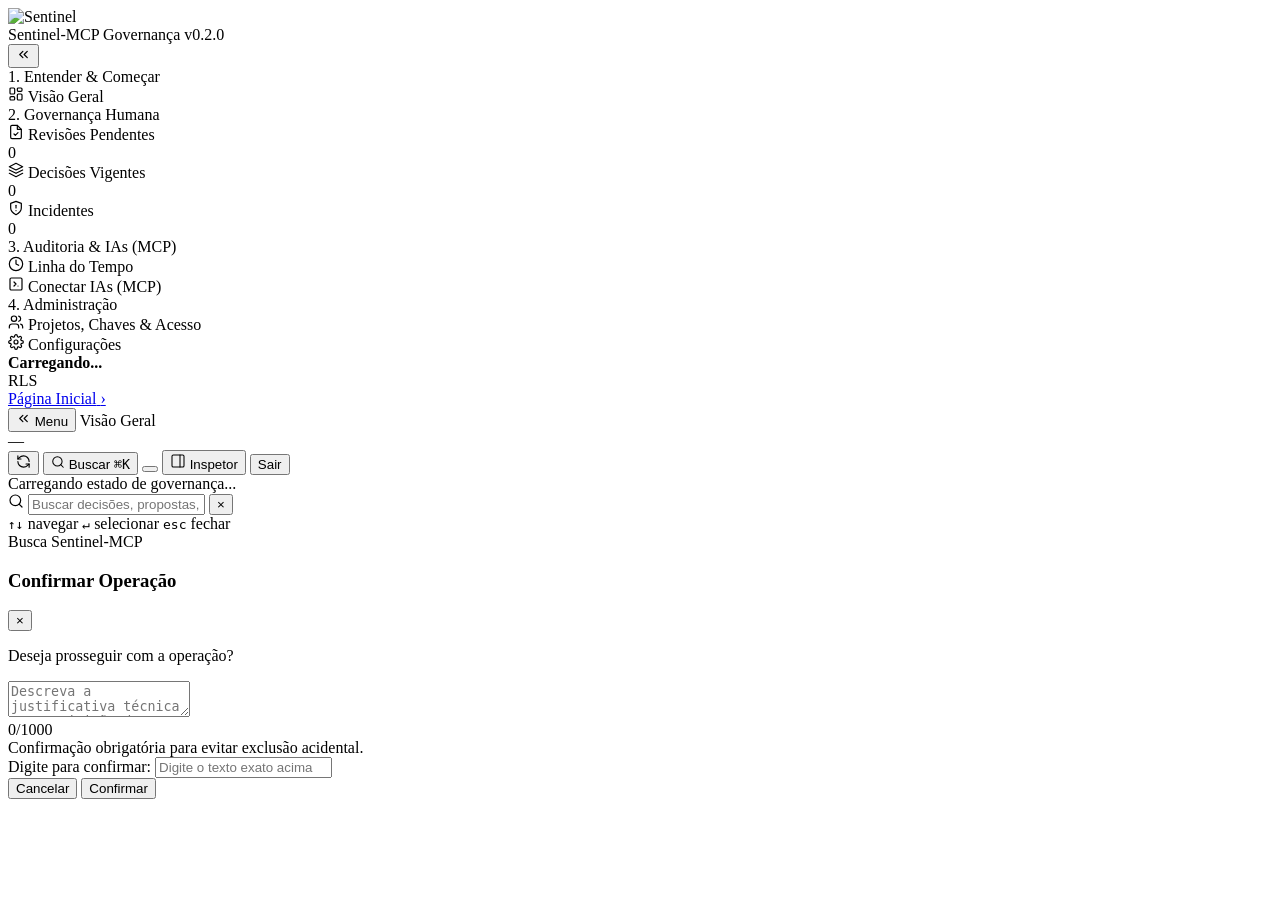
==== commit a7296d3f: "ui: replace left sidebar close X with collapsible/expandable arrow icons" ====
--- a/src/Sentinel.Api/WebReview/review.html
+++ b/src/Sentinel.Api/WebReview/review.html
@@ -29,7 +29,7 @@
                                 <span class="sidebar-brand-badge">Governança v0.2.0</span>
                             </div>
                         </div>
-                        <button id="sidebar-close-btn" type="button" class="panel-close-btn" title="Fechar menu lateral" aria-label="Fechar menu lateral">&times;</button>
+                        <button id="sidebar-close-btn" type="button" class="panel-close-btn" title="Recolher menu lateral" aria-label="Recolher menu lateral"><svg width="15" height="15" viewBox="0 0 24 24" fill="none" stroke="currentColor" stroke-width="2" stroke-linecap="round" stroke-linejoin="round"><path d="m11 17-5-5 5-5"/><path d="m18 17-5-5 5-5"/></svg></button>
                     </div>
 
                     <div class="sidebar-nav-scroll">
@@ -112,8 +112,8 @@
             <section class="macos-main">
                 <header class="macos-toolbar">
                     <div class="toolbar-left">
-                        <button id="sidebar-toggle-btn" type="button" class="toolbar-toggle-btn active" title="Abrir ou recolher Menu Lateral" aria-expanded="true">
-                            <svg width="16" height="16" viewBox="0 0 24 24" fill="none" stroke="currentColor" stroke-width="1.8" stroke-linecap="round" stroke-linejoin="round"><line x1="3" y1="6" x2="21" y2="6"/><line x1="3" y1="12" x2="21" y2="12"/><line x1="3" y1="18" x2="21" y2="18"/></svg>
+                        <button id="sidebar-toggle-btn" type="button" class="toolbar-toggle-btn active" title="Recolher menu lateral" aria-label="Recolher menu lateral" aria-expanded="true">
+                            <svg width="15" height="15" viewBox="0 0 24 24" fill="none" stroke="currentColor" stroke-width="2" stroke-linecap="round" stroke-linejoin="round"><path d="m11 17-5-5 5-5"/><path d="m18 17-5-5 5-5"/></svg>
                             <span>Menu</span>
                         </button>
                         <span class="toolbar-title" id="toolbar-view-title">Visão Geral</span>
